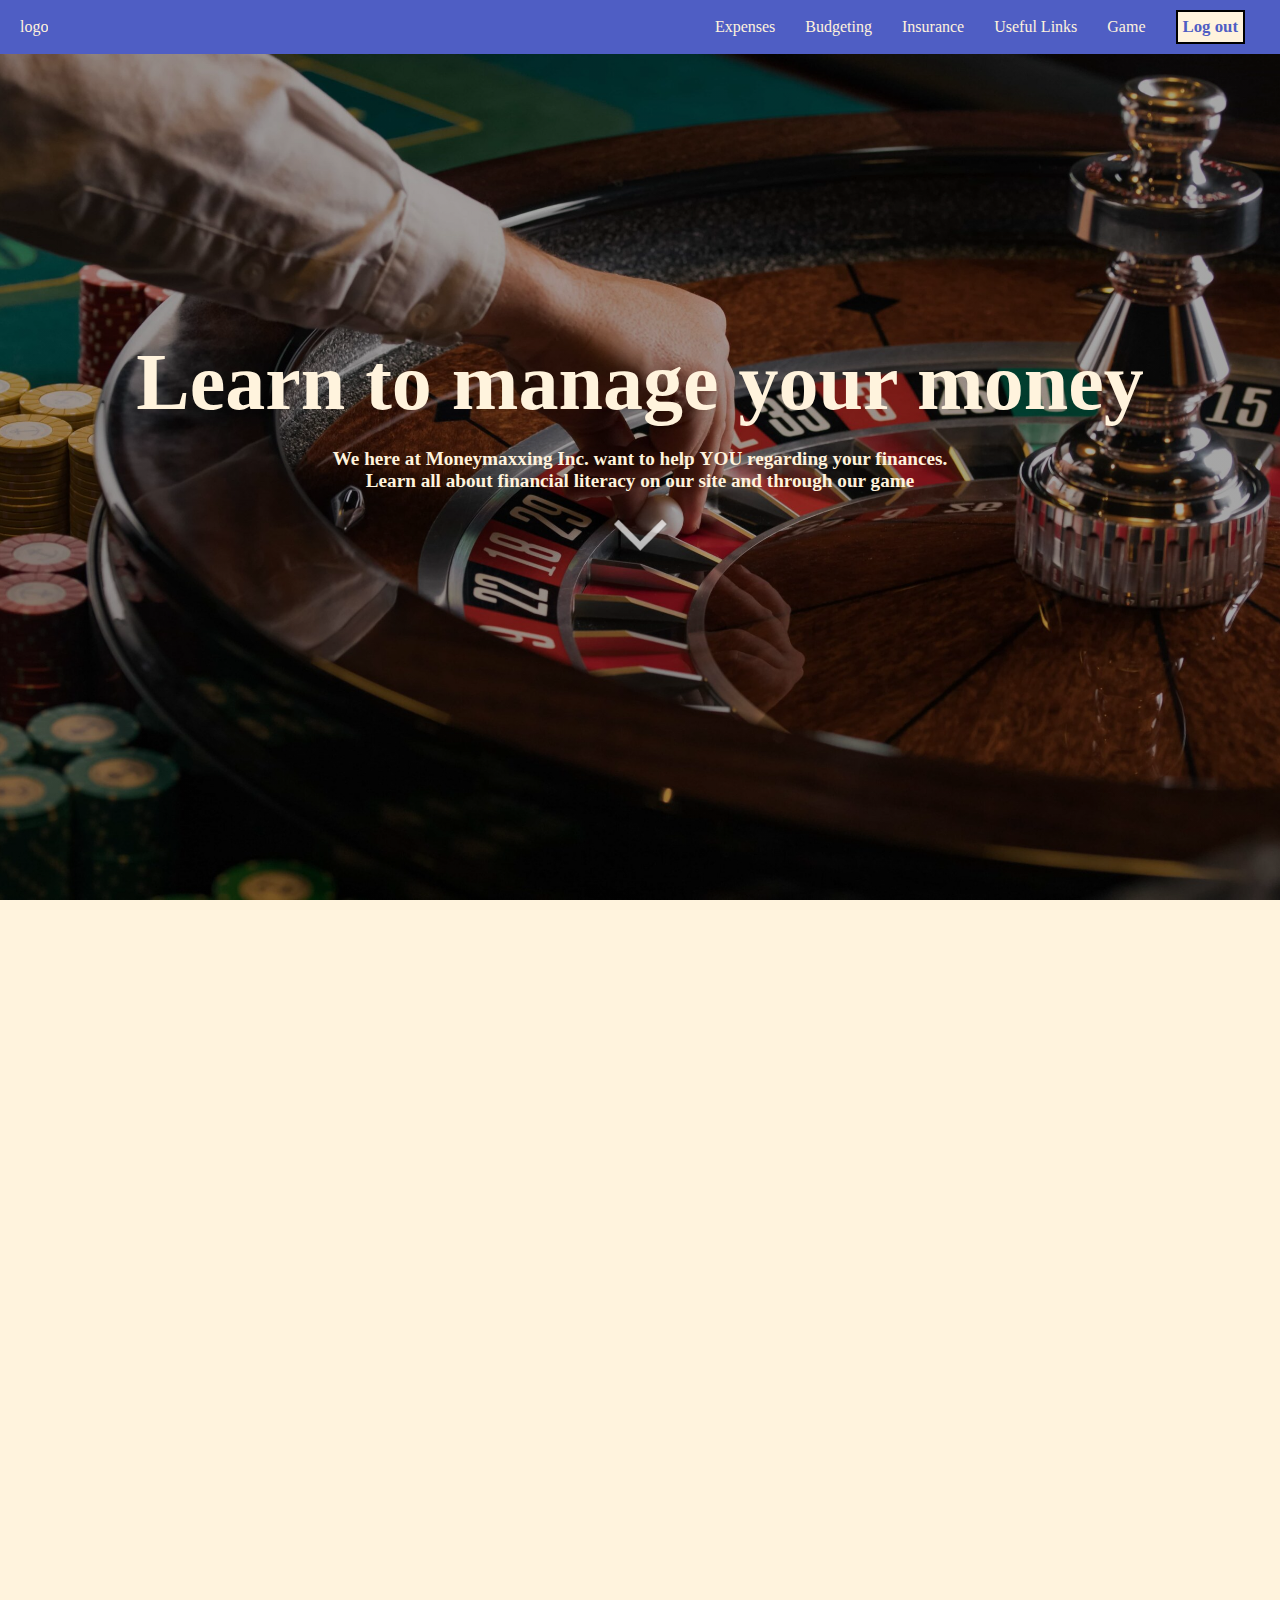
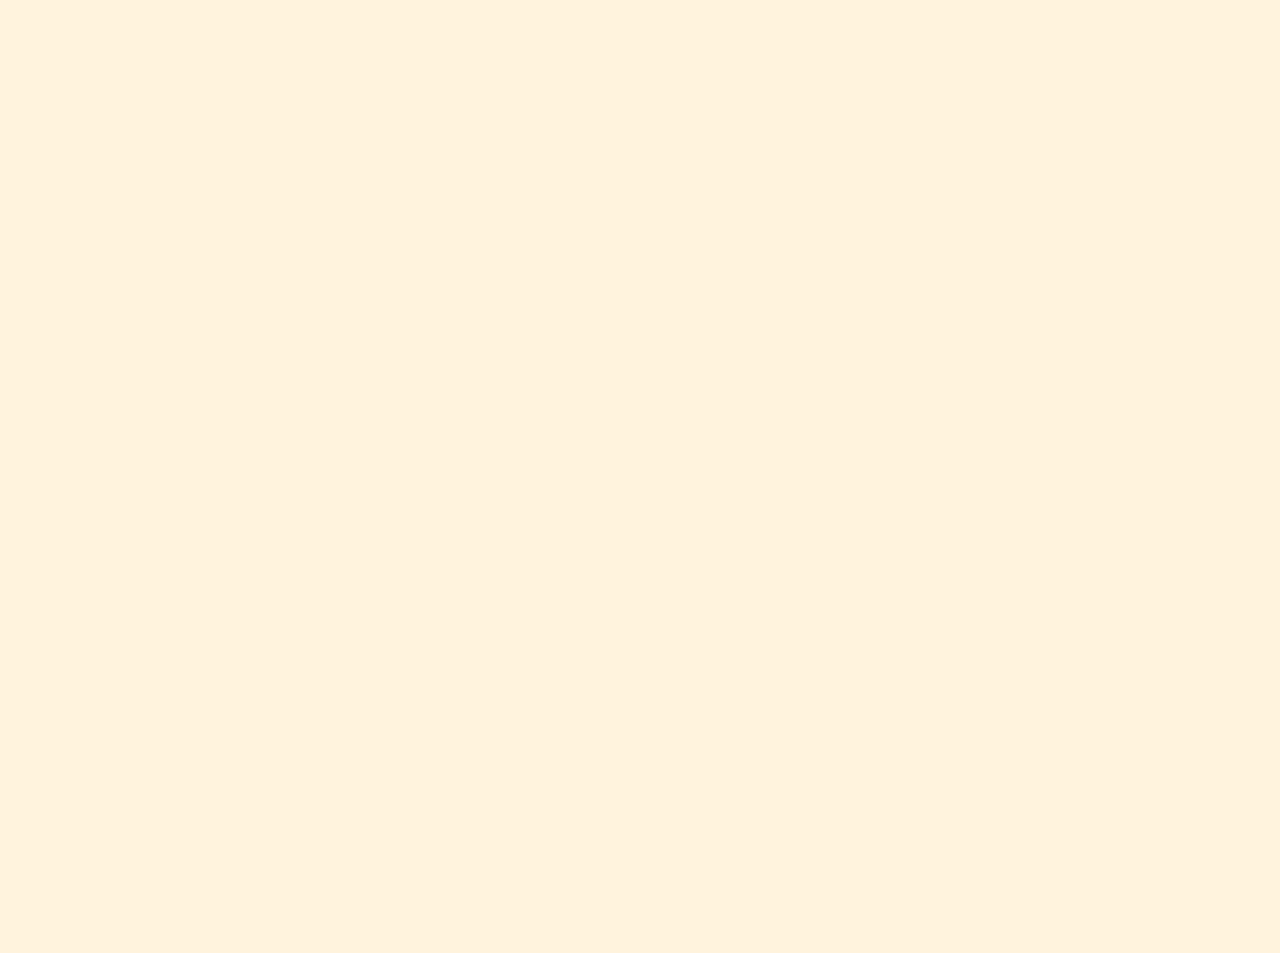
==== realoverflow/templates/index.html @ 3f856a2c "Add files via upload" ====
<!DOCTYPE html>
<html>
    <head>
        <meta charset ='utf 8'>
        <title>moneymaxxing</title>
        <link rel='stylesheet' href ='../static/indexstyle.css'>
    </head>

    <body>
        <nav>
            <!--center a bunch of text then have an image in the middle of them and the text navigates you to the different pages and shit-->
        
            <div class ='logo'>logo</div>
            <ul>
                <li><a>Expenses</a></li>
                <li><a>Budgeting</a></li>
                <li><a>Insurance</a></li>
                <li><a>Useful Links</a></li>
                <li><a>Game</a></li>
                <li><button>Log out</button></li>
            </ul>
            
        </nav>
        <!--HOMEPAGE GETS YOU A GAME AND AT THE BOTTOM OF THE IMAGE HAS AN ARROW INDICATING TO SCROLL-->
        <div class="homepage game">
            <h1>Learn to manage your money</h1>
            <audio src="../audio/symphony_clip.mp3" autoplay></audio>
            <p>We here at Moneymaxxing Inc. want to help <strong>YOU</strong>
                  regarding your finances. <br>Learn all about financial literacy on our site and through 
                  our <a>game</a></p>
            <img src='../images/downarrow.png'>


        </div>
        <!--THREE BOXES EXPENSES AND BUDGETING NEXT TO ONE ANOTHER AND INSURANCE BELOW WHEN RESIZED THEY ALL COME INTO ONE ROW-->
        <div class ='firstblock block'>
            <div class = 'expenses'>
                
                <div class='expensetext'>
                    <h1>
                        Expenses
                    </h1>
                    <p>
                        Track your spending and gain valuable insights into your habits
                    </p>
                    
                </div>

            </div>
            <div class ='budgeting'>
                <div class ='budgettext'>
                    <h1>
                        Budgeting
                    </h1>
                    <p>
                        Plan out budgets to prevent overspending
                    </p>
                </div>

            </div>
        </div>
        <div class ='secondblock block'>
            <div class ='insurance'>
                <div class='insurancetext'>
                    <h1>
                        Insurance
                    </h1>
                    <p>
                        Pay out of your pocket to let companies pay out of their pockets
                    </p>
                </div>
            </div>

        </div>
        <div class='thirdblock block'>
            <div class='games'>
                <div class='gamestext'>
                    <h1>Game</h1>
                    <p>Gain financial knowledge and literacy through our interactive game</p>
                </div>
            </div>
        </div>
        <!--FOOTER IS THE LIBRARY (USEFYL LINKS)-->
        
        <footer>
            <div class="footer-container">
                <h3>Useful Resources</h3>
                <ul>
                    <li><a href="https://www.moneysense.gov.sg" target="_blank">MoneySense - Financial Education</a></li>
                    <li><a href="https://ifl.org.sg/modules/money-management-for-youths-abw" target="_blank">Institute for Financial Literacy - Youth Workshops</a></li>
                    <li><a href="https://www.youthopia.sg//financial-literacy" target="_blank">Youthopia - Financial Literacy for Teens</a></li>
                    <li><a href="https://www.posb.com.sg/teach-your-child-money-matters" target="_blank">POSB - Teach Your Child Money Matters</a></li>
                </ul>
            </div>
        </footer>
        
    </body>
</html>
---- realoverflow/static/indexstyle.css ----
* {
    margin: 0;
    padding: 0;
    box-sizing: border-box;
    font-family: Garamond;
    overflow-x: hidden;
    /*
    border: 1px solid red;
    */
    
}
body,html{
    height: 100%;
}
body {
    background-color: #fff3dd;
}
nav {
    position: fixed;
    top: 0;
    left: 0;
    padding: 20px;
    color: #fff3dd;
    background-color: #4f5ec4;
   
    height: 6%;
    width: 100vw;
    display: flex;
    
    justify-content: space-between;
    align-items: center;
    z-index: 1;
    overflow: hidden;
}
nav ul {
    display: flex;
    justify-content: space-between;
    align-items: center;
    list-style: none;
}
nav ul li{
    padding: 15px;
    transition: background-color 0.5s;
    
    
}
nav ul li:hover{
    background-color: #7d8ced;
}
nav ul li button {
    background-color:#fff3dd;
    color:#4f5ec4;
    padding: 5px;
    font-weight: bold;
    font-size: 1.05em;
    border: 2px solid black;
}
.homepage{
    height: 100%;
    background-image: linear-gradient(rgba(0, 0, 0, 0.35),
    rgba(0, 0, 0, 0.35)),url('../images/roulette.jpg');
    background-repeat: no-repeat;
    background-size: cover;
    background-attachment: fixed;
    background-position: center;
    display: flex;
    flex-direction: column;
    align-items: center;
    justify-content: center;
    color: #fff3dd;
    
    font-weight: bolder;
}
.homepage img{
    height: 8vh;
    width: 8vw;
    object-fit: contain;
    opacity: 0.7;
    
}
.homepage h1 {
    font-size: 5em;
    padding: 10px;
    
}
.homepage p{
    font-size: 1.2em;
    padding: 10px;
    text-align: center;
}
.homepage_game img{
    width: 100px;
    height: 100px;
    display: inline-block;
    top: 80%;
    margin: auto;
}
.block {
    font-size:1.2em;
    font-weight: 300;
}
.firstblock {
    display:flex;
    flex-direction: row;
    justify-content: space-between;
    width: 99vw;
    height: 52.5vh;
    
    padding: 10px;
    overflow: hidden;
}
.expenses{
    height: 50vh;
    width: 50vw;
    /*
    border: 5px solid #4f5ec4;
    border-radius: 5%;
    
    border: 10px solid rgb(88, 170, 222);
    border-style: inset;
    */
    padding: 10px;
    overflow: hidden;
    display: flex;
    align-items: center;
    justify-content: center;
    background-image: linear-gradient(rgba(0, 0, 0, 0.35),
    rgba(0, 0, 0, 0.35)),url('../images/cash_rainign.png');
    margin: 10px;
    background-repeat: no-repeat;
    background-size: cover;
    background-position: center;
    transition: opacity 0.75s;

}
.expenses:hover{
    opacity: 0.85;
}
.expenseimg{
    height: 40vh;
    width: 20vw;
    object-fit: cover;
    overflow:hidden;
    padding: 10px;
    
}
.expensetext{
    display: flex;
    flex-direction: column;

    justify-content: center;
    align-items: center;
    color: #fff3dd;
    padding: 10px;
}
.expensetext img{
    object-fit: contain;
    height:5vh;
    width: 5vw;
    padding: 10px;
}
.budgeting{
    height: 50vh;
    width: 50vw;
    /*
    border: 10px solid rgb(88, 170, 222);
    border-style: inset;
    */
    padding: 10px;
    background-image: linear-gradient(rgba(0, 0, 0, 0.35),
    rgba(0, 0, 0, 0.35)),url('../images/poker.jpeg');
    background-position: center;
    background-size:cover ;
    background-repeat: no-repeat;
    margin: 10px;
    display: flex;
    justify-content: center;
    align-items: center;
    transition: opacity 0.75s;
  
}
.budgeting:hover{
    opacity: 0.85;
}
.budgettext{
    display: flex;
    flex-direction: column;

    justify-content: center;
    align-items: center;
    color: #fff3dd;
    padding: 10px;
    
}
.secondblock {
    margin-top: 10px;
    width: 98.5vw;
    height: 52.5vh;
    padding: 10px;
    /*
    background-image:linear-gradient(rgba(0, 0, 0, 0.35),
    rgba(0, 0, 0, 0.35)), url(../images/ambulance.jpg);
    background-position: center;
    background-size: cover;
    background-repeat: no-repeat;
    */
    
}
.insurance{
    margin: auto;
    height: 50vh;
    width: 95vw;
    background-image:linear-gradient(rgba(0, 0, 0, 0.35),
    rgba(0, 0, 0, 0.35)), url(../images/ambulance.jpg);
    background-position: center;
    background-size: cover;
    background-repeat: no-repeat;
    display:flex;
    justify-content: center;
    align-items: center;
    transition: opacity 0.75s;

}
.insurance:hover{
    opacity:0.85;
}
.insurancetext {
    display:flex;
    flex-direction: column;
    justify-content: center;
    align-items: center;
    color: #fff3dd;
}
.thirdblock{
    margin-top: 10px;
    width: 98.5vw;
    height: 52.5vh;
    padding: 10px;
}
.games{
    margin: auto;
    height: 50vh;
    width: 95vw;
    background-image:linear-gradient(rgba(0, 0, 0, 0.35),
    rgba(0, 0, 0, 0.35)), url(../images/me_btw.jpg);
    background-position: center;
    background-size: cover;
    background-repeat: no-repeat;
    display:flex;
    justify-content: center;
    align-items: center;
    transition: opacity 0.75s;
}
.games:hover{
    opacity: 0.85;
}
.gamestext{
    display:flex;
    flex-direction: column;
    justify-content: center;
    align-items: center;
    color: #fff3dd;
}
footer {
    background-color: #4f5ec4;
    padding: 20px;
    text-align: center;
}

.footer-container h3 {
    font-family: 'Garamond', serif;
    font-size: 1.2em;
    color: #fff3dd;
    margin-bottom: 15px;
    font-weight: bold;
}

.footer-container ul {
    list-style-type: none;
    padding: 0;
}

.footer-container ul li {
    margin: 10px 0;
}

.footer-container ul li a {
    text-decoration: none;
    color: #fff3dd;
    font-family: 'Garamond', serif;
    font-size: 1.2em;
    font-weight: bold;
}

.footer-container ul li a:hover {
    text-decoration: underline;
}
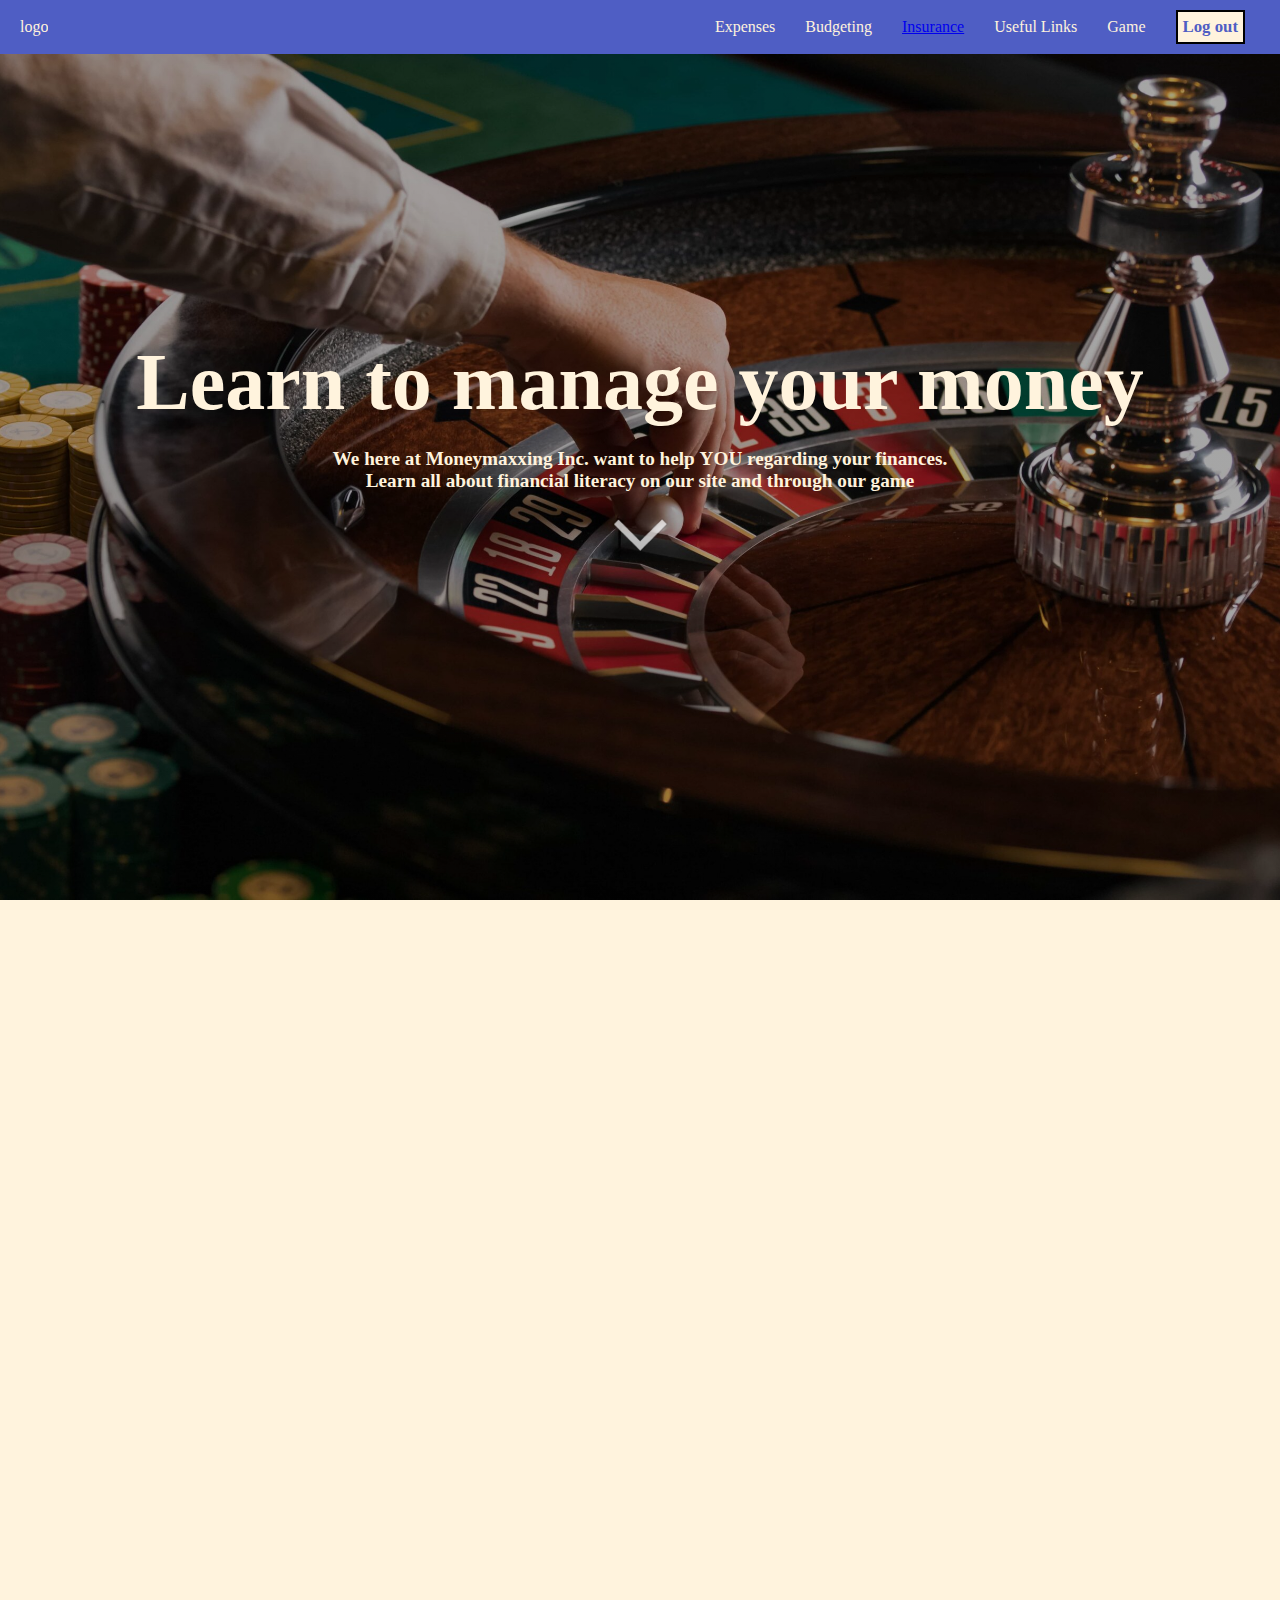
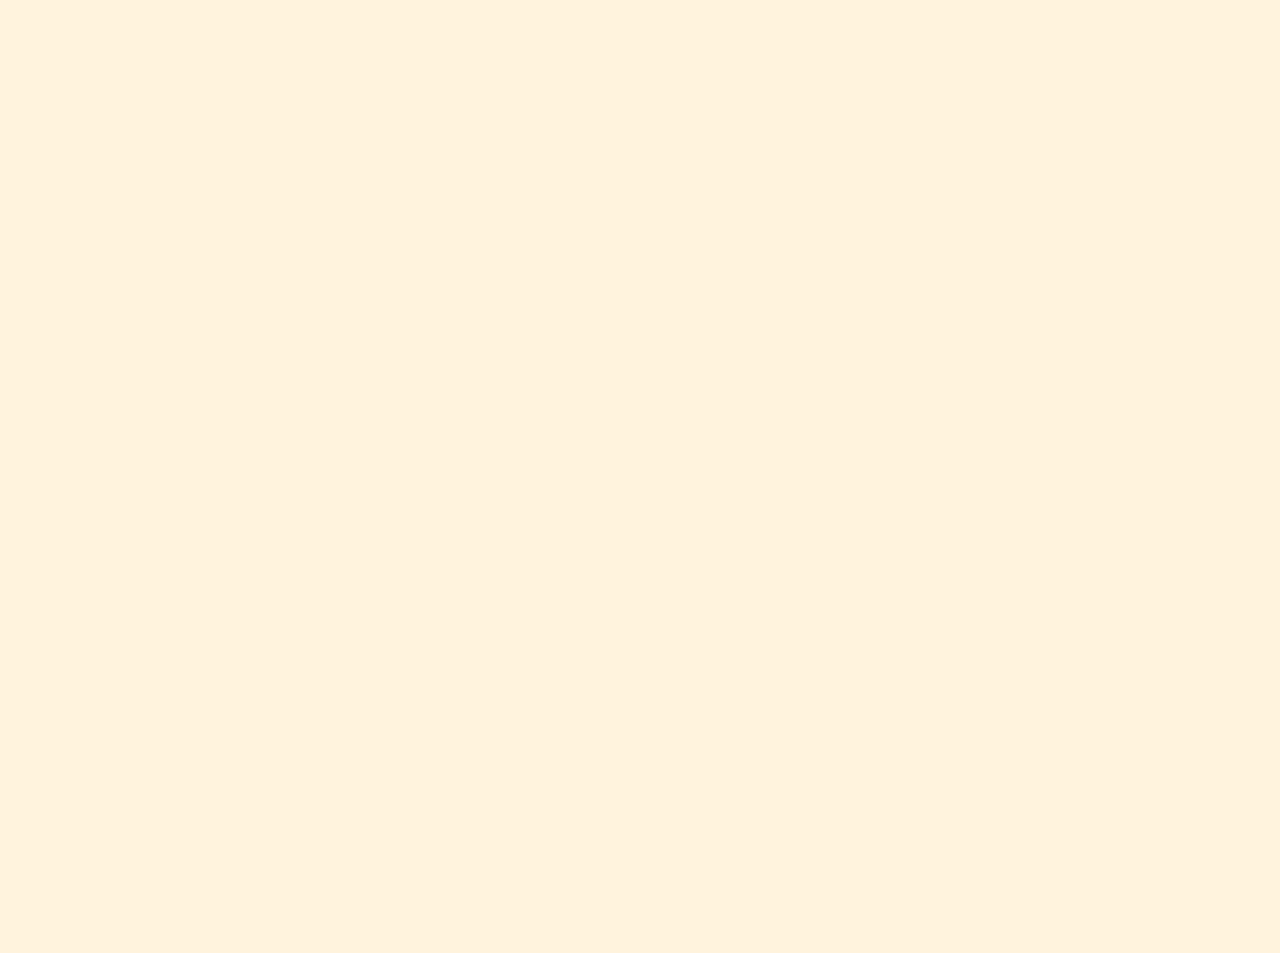
==== commit 7369d8b5: "Added link from index.html to insurance html page" ====
--- a/realoverflow/templates/index.html
+++ b/realoverflow/templates/index.html
@@ -14,7 +14,7 @@
             <ul>
                 <li><a>Expenses</a></li>
                 <li><a>Budgeting</a></li>
-                <li><a>Insurance</a></li>
+                <li><a href="insurance/insure.html">Insurance</a></li>
                 <li><a>Useful Links</a></li>
                 <li><a>Game</a></li>
                 <li><button>Log out</button></li>
@@ -95,4 +95,4 @@
         </footer>
         
     </body>
-</html>+</html>
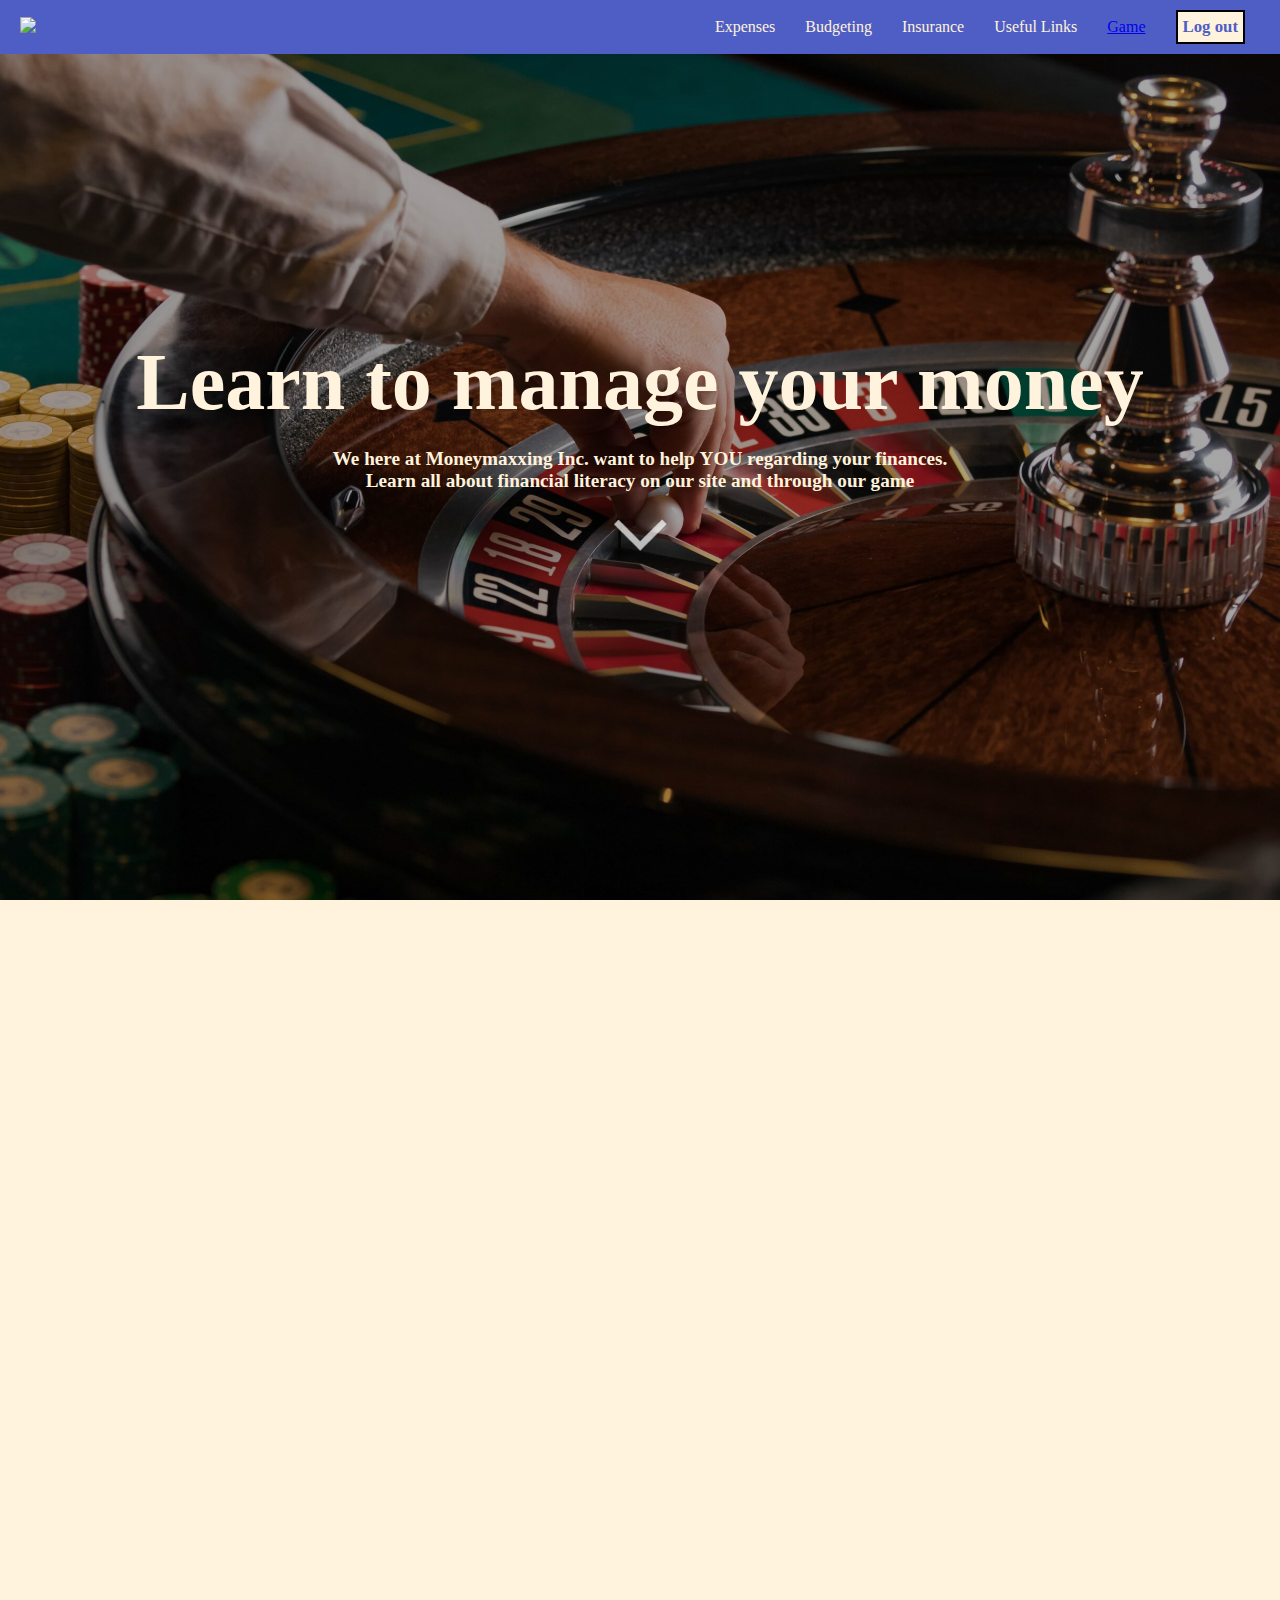
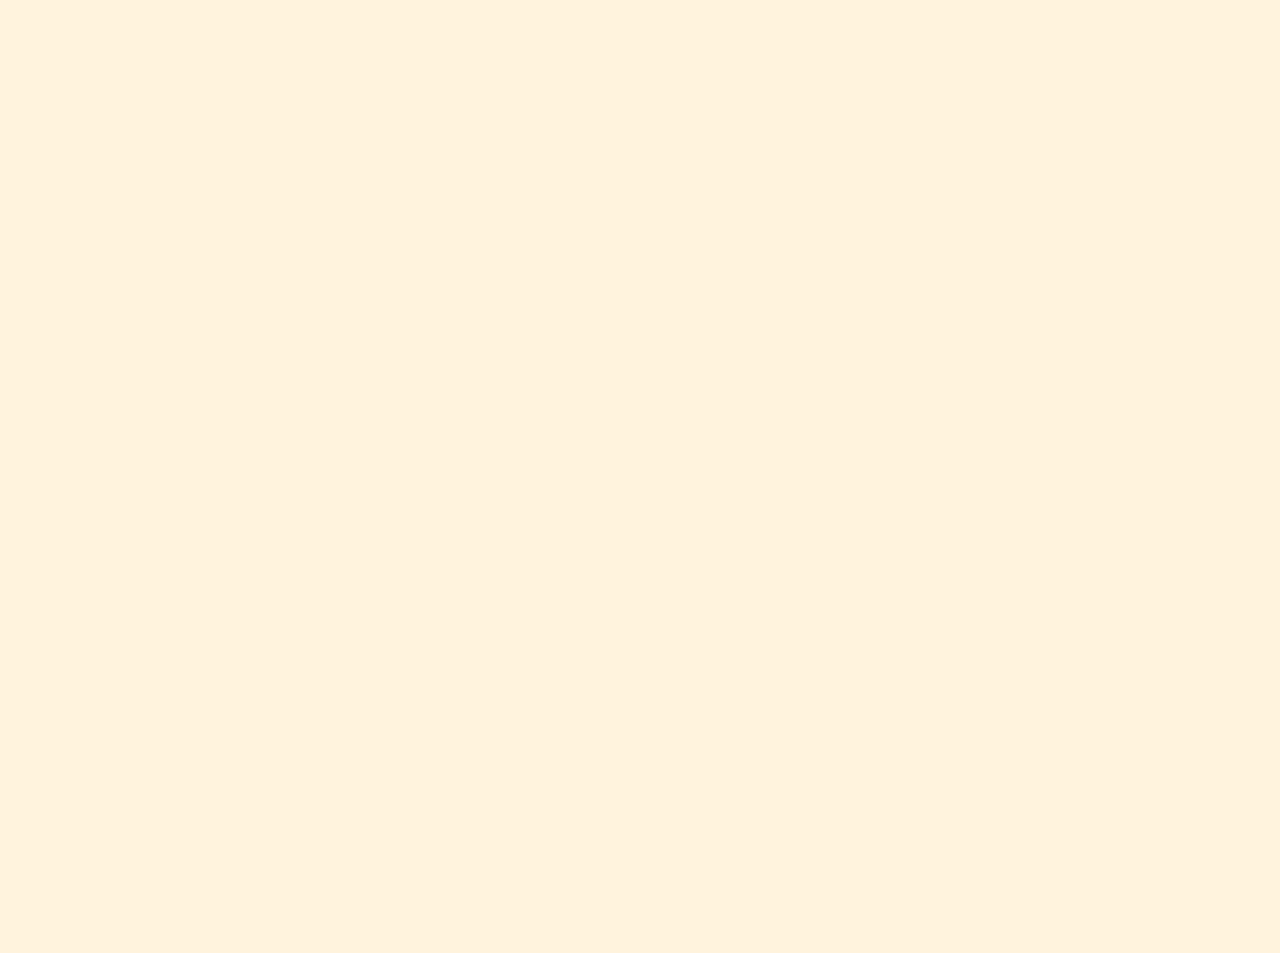
==== commit 90b59345: "Add files via upload" ====
--- a/realoverflow/templates/index.html
+++ b/realoverflow/templates/index.html
@@ -10,13 +10,13 @@
         <nav>
             <!--center a bunch of text then have an image in the middle of them and the text navigates you to the different pages and shit-->
         
-            <div class ='logo'>logo</div>
+            <a href ='index.html'><div class ='logo'><img src='../images/subway_surfers_short-ezgif.com-crop.gif'></div></a>
             <ul>
                 <li><a>Expenses</a></li>
                 <li><a>Budgeting</a></li>
-                <li><a href="insurance/insure.html">Insurance</a></li>
+                <li><a>Insurance</a></li>
                 <li><a>Useful Links</a></li>
-                <li><a>Game</a></li>
+                <li><a href ='game.html'>Game</a></li>
                 <li><button>Log out</button></li>
             </ul>
             
@@ -73,12 +73,14 @@
 
         </div>
         <div class='thirdblock block'>
+            <a href ='game.html'>
             <div class='games'>
                 <div class='gamestext'>
                     <h1>Game</h1>
                     <p>Gain financial knowledge and literacy through our interactive game</p>
                 </div>
             </div>
+            </a>
         </div>
         <!--FOOTER IS THE LIBRARY (USEFYL LINKS)-->
         
@@ -95,4 +97,4 @@
         </footer>
         
     </body>
-</html>
+</html>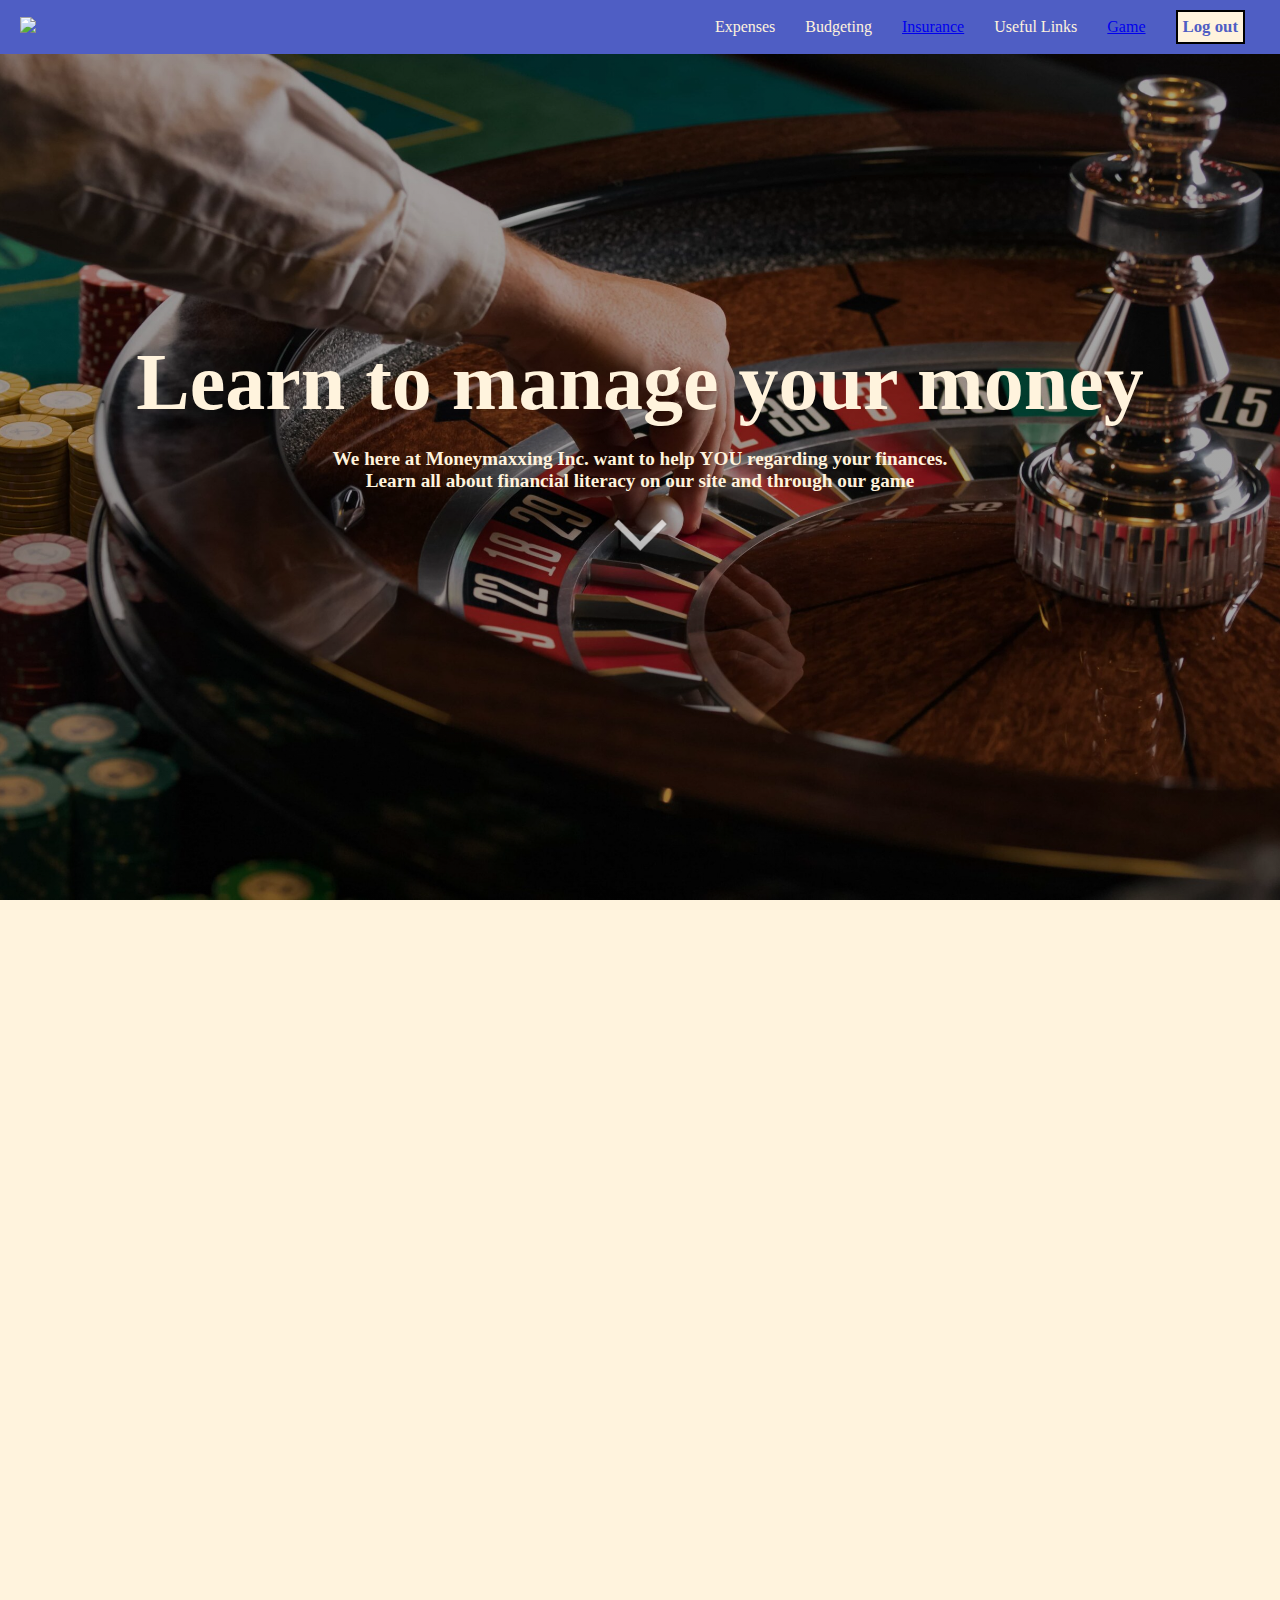
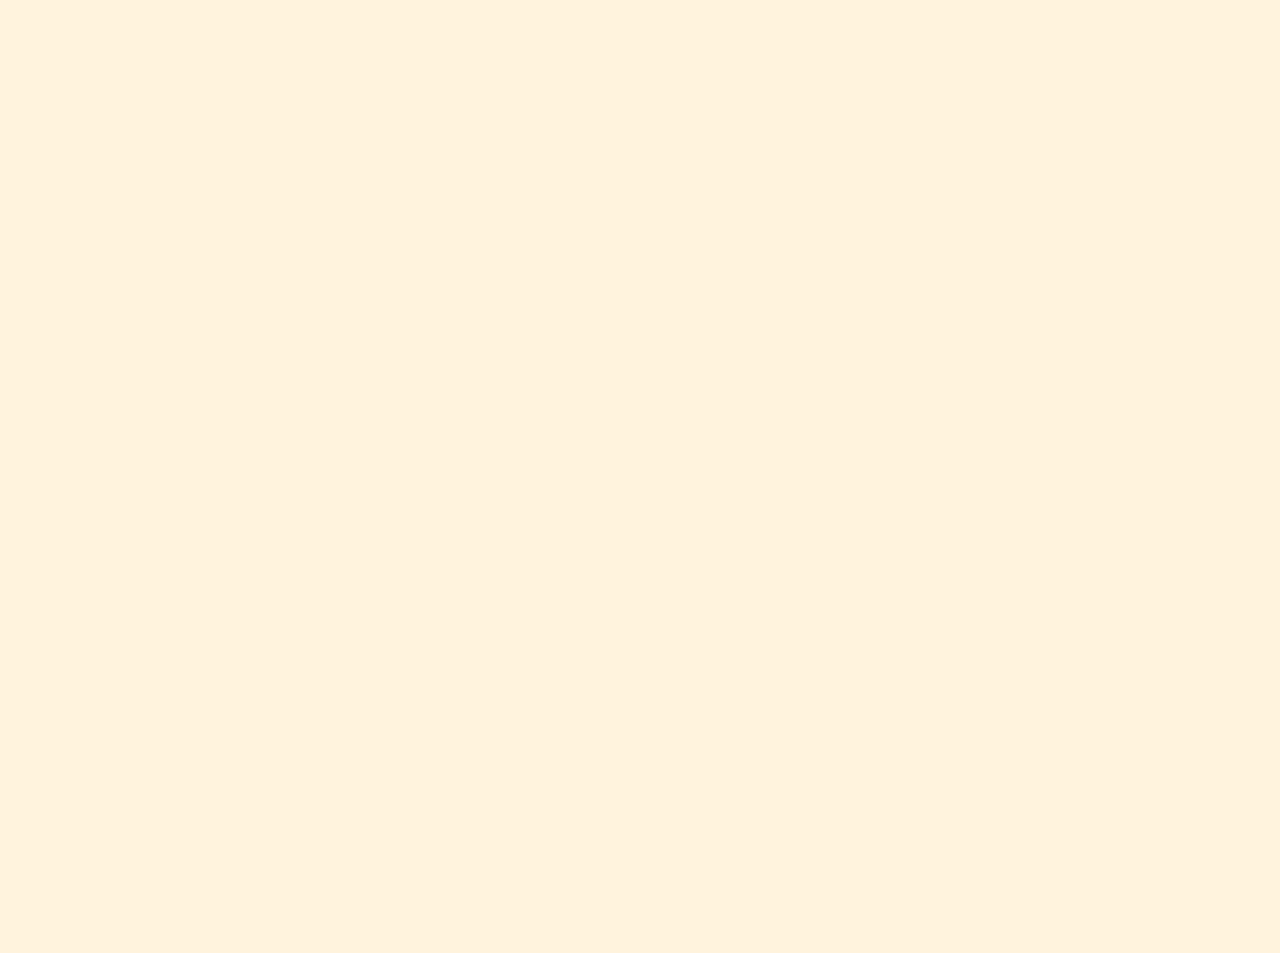
==== commit 9f4776aa: "Update index.html" ====
--- a/realoverflow/templates/index.html
+++ b/realoverflow/templates/index.html
@@ -14,7 +14,7 @@
             <ul>
                 <li><a>Expenses</a></li>
                 <li><a>Budgeting</a></li>
-                <li><a>Insurance</a></li>
+                <li><a href ='insurance/insure.html'>Insurance</a></li>
                 <li><a>Useful Links</a></li>
                 <li><a href ='game.html'>Game</a></li>
                 <li><button>Log out</button></li>
@@ -97,4 +97,4 @@
         </footer>
         
     </body>
-</html>+</html>
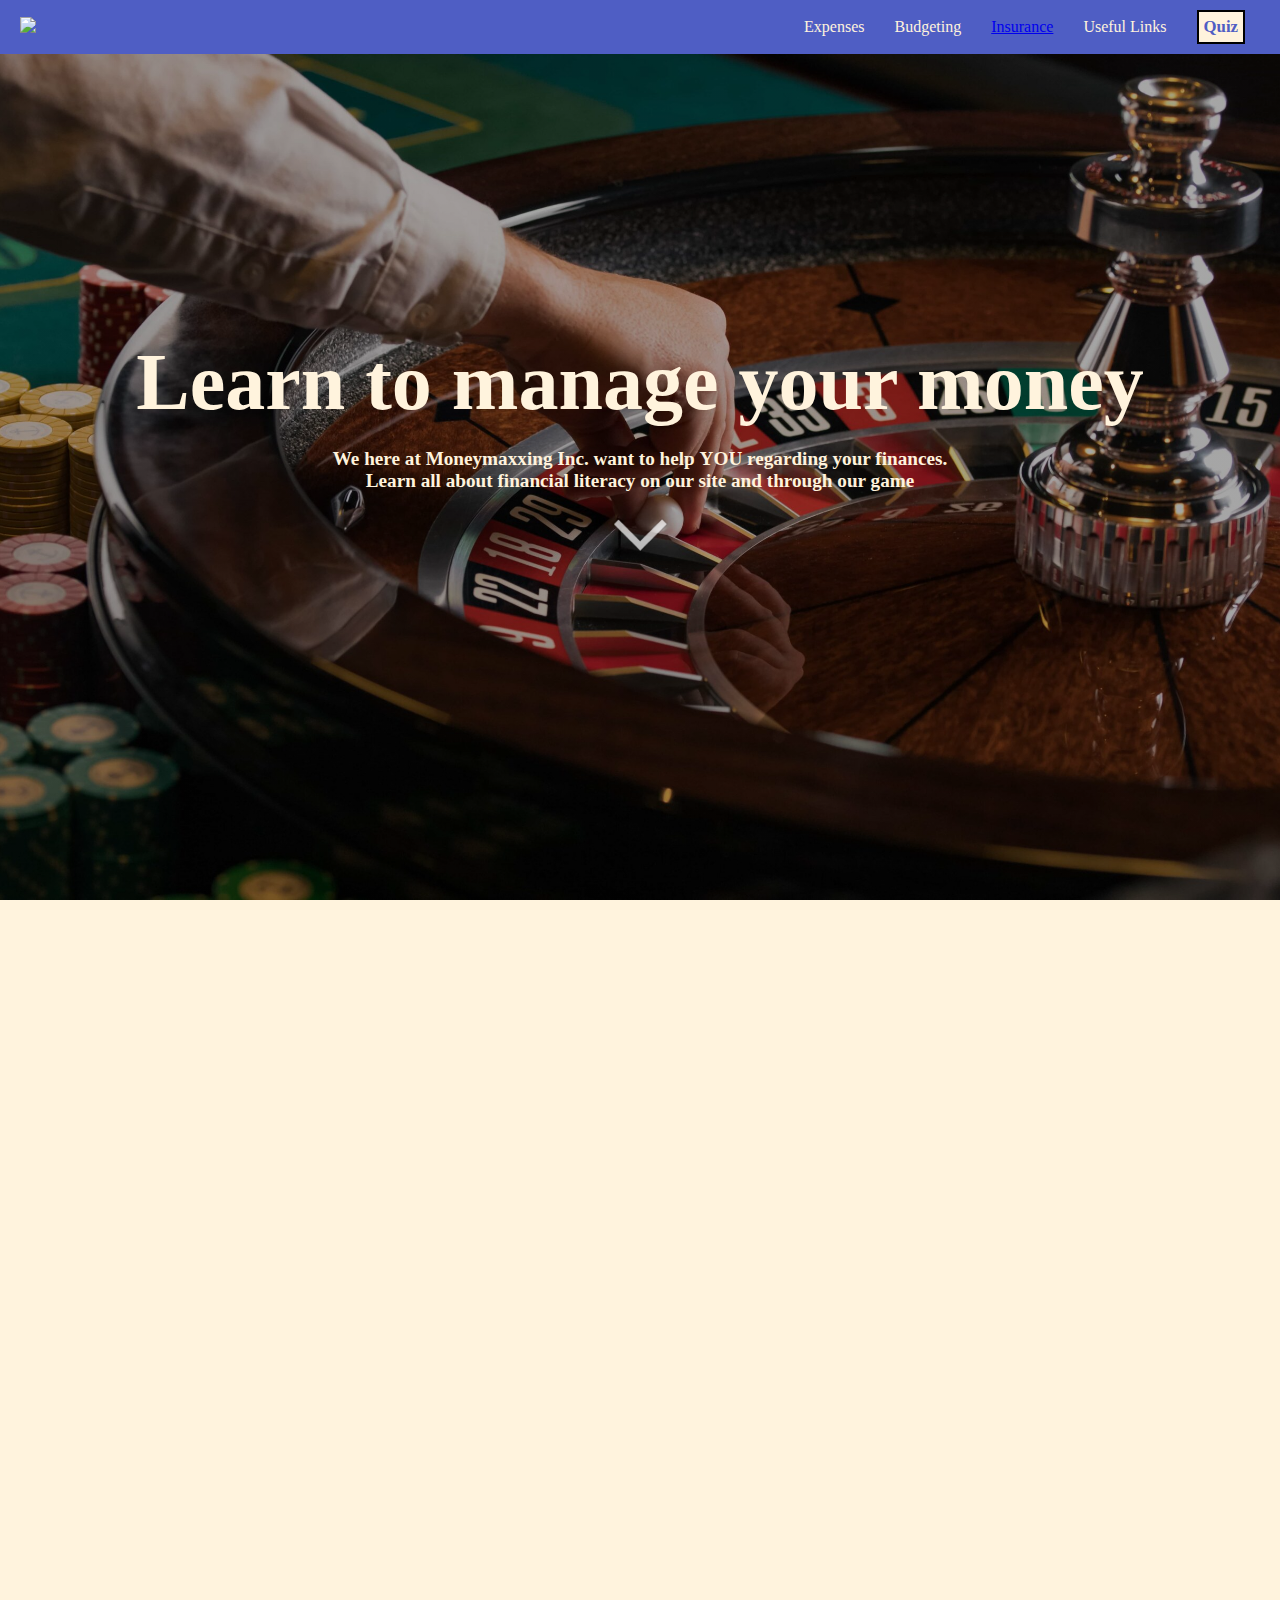
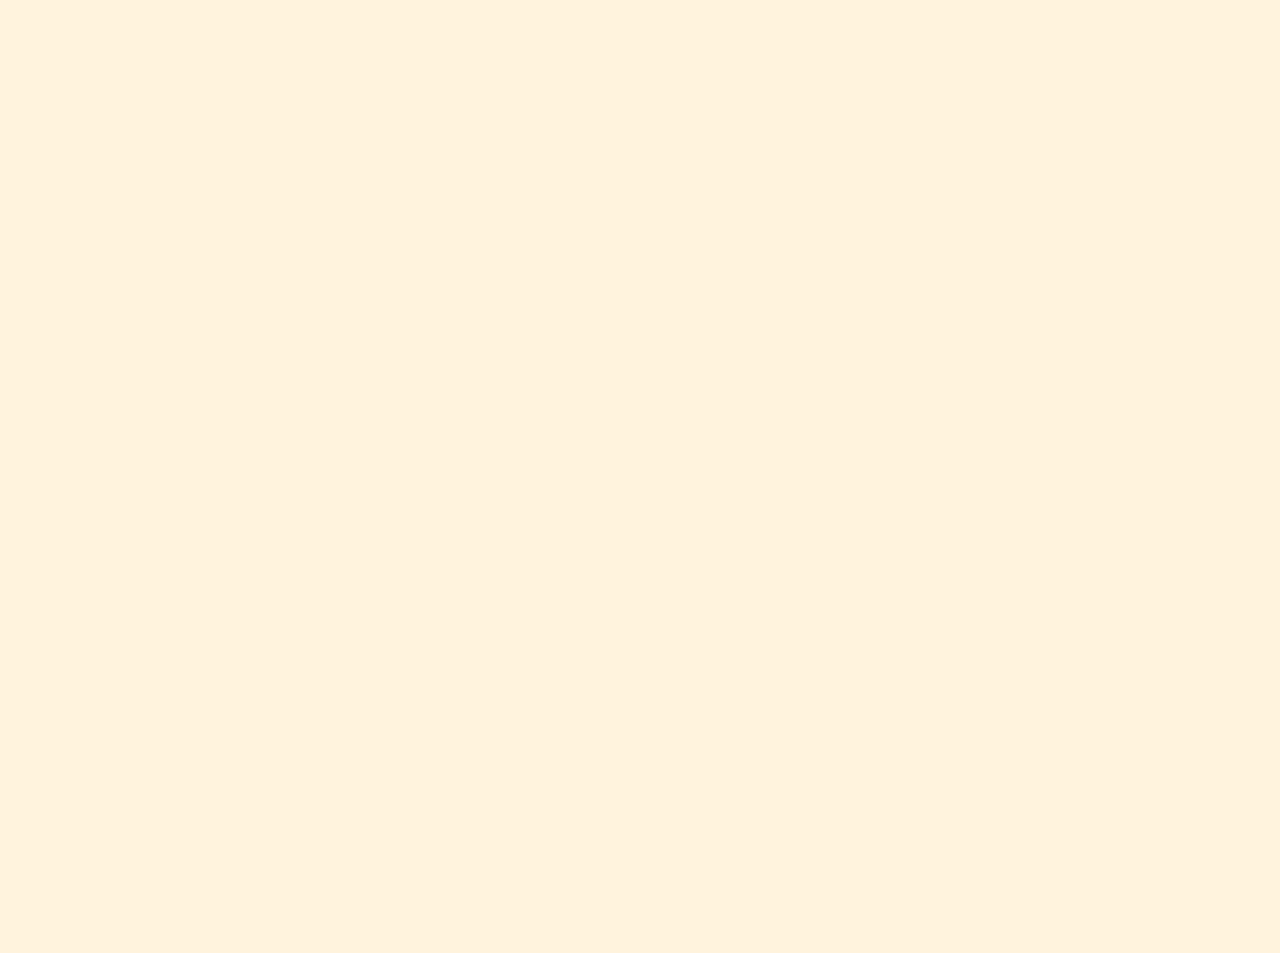
==== commit 4831c460: "Update index.html" ====
--- a/realoverflow/templates/index.html
+++ b/realoverflow/templates/index.html
@@ -16,8 +16,8 @@
                 <li><a>Budgeting</a></li>
                 <li><a href ='insurance/insure.html'>Insurance</a></li>
                 <li><a>Useful Links</a></li>
-                <li><a href ='game.html'>Game</a></li>
-                <li><button>Log out</button></li>
+                
+                <li><a href='game.html'><button>Quiz</button></a></li>
             </ul>
             
         </nav>
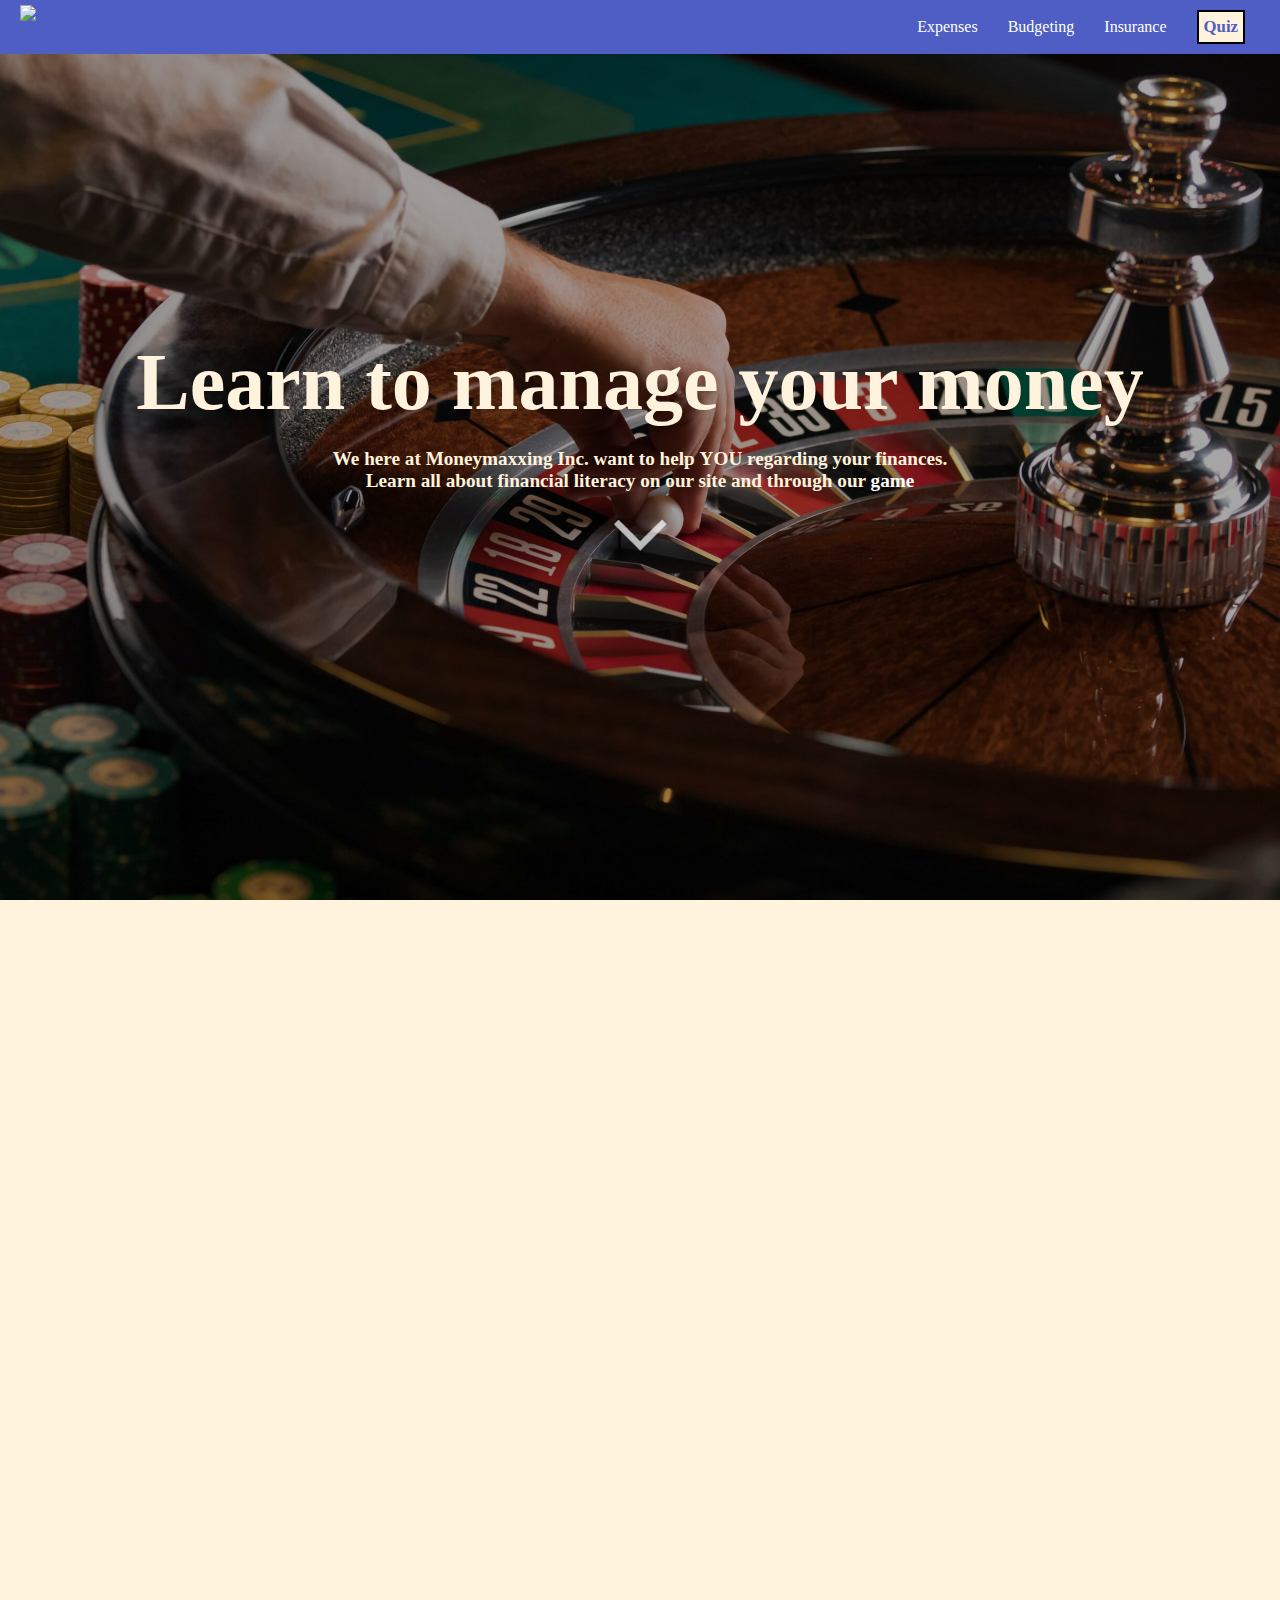
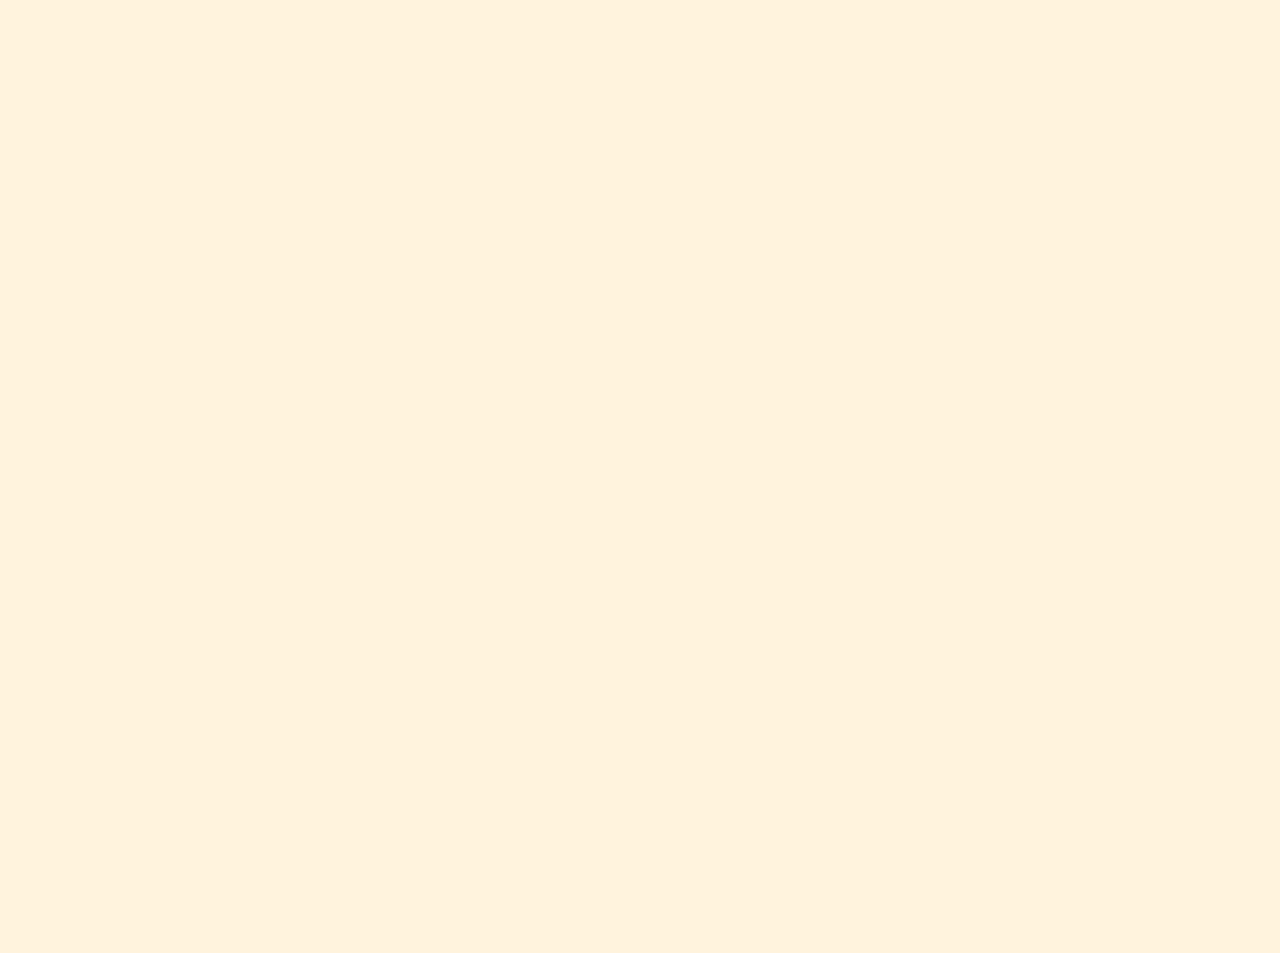
==== commit a2c65799: "Add files via upload" ====
--- a/realoverflow/templates/index.html
+++ b/realoverflow/templates/index.html
@@ -12,11 +12,9 @@
         
             <a href ='index.html'><div class ='logo'><img src='../images/subway_surfers_short-ezgif.com-crop.gif'></div></a>
             <ul>
-                <li><a>Expenses</a></li>
+                <li><a href="../expenses.html">Expenses</a></li>
                 <li><a>Budgeting</a></li>
                 <li><a href ='insurance/insure.html'>Insurance</a></li>
-                <li><a>Useful Links</a></li>
-                
                 <li><a href='game.html'><button>Quiz</button></a></li>
             </ul>
             
@@ -34,33 +32,37 @@
         </div>
         <!--THREE BOXES EXPENSES AND BUDGETING NEXT TO ONE ANOTHER AND INSURANCE BELOW WHEN RESIZED THEY ALL COME INTO ONE ROW-->
         <div class ='firstblock block'>
-            <div class = 'expenses'>
-                
-                <div class='expensetext'>
-                    <h1>
-                        Expenses
-                    </h1>
-                    <p>
-                        Track your spending and gain valuable insights into your habits
-                    </p>
-                    
+            <a href="../expenses.html">
+                <div class = 'expenses'>
+                    <div class='expensetext'>
+                        <h1>
+                            Expenses
+                        </h1>
+                        <p>
+                            Track your spending and gain valuable insights into your habits
+                        </p>
+                        
+                    </div>
+
                 </div>
-
-            </div>
-            <div class ='budgeting'>
-                <div class ='budgettext'>
-                    <h1>
-                        Budgeting
-                    </h1>
-                    <p>
-                        Plan out budgets to prevent overspending
-                    </p>
+            </a>
+            <a href="#">
+                <div class ='budgeting'>
+                    <div class ='budgettext'>
+                        <h1>
+                            Budgeting
+                        </h1>
+                        <p>
+                            Plan out budgets to prevent overspending
+                        </p>
+                    </div>
                 </div>
-
-            </div>
+            </a>
         </div>
         <div class ='secondblock block'>
+            <a href ='insurance/insure.html'>
             <div class ='insurance'>
+                
                 <div class='insurancetext'>
                     <h1>
                         Insurance
@@ -70,14 +72,15 @@
                     </p>
                 </div>
             </div>
+            </a>
 
         </div>
         <div class='thirdblock block'>
             <a href ='game.html'>
             <div class='games'>
                 <div class='gamestext'>
-                    <h1>Game</h1>
-                    <p>Gain financial knowledge and literacy through our interactive game</p>
+                    <h1>Quiz</h1>
+                    <p>Test your own knowledge regarding financial matters</p>
                 </div>
             </div>
             </a>
--- a/realoverflow/static/indexstyle.css
+++ b/realoverflow/static/indexstyle.css
@@ -9,6 +9,24 @@
     */
     
 }
+
+/*Colour for current nav page*/
+.current{
+    color: orange;
+}
+  
+a{
+    text-decoration: none;
+    color: white;
+}
+
+.logo{
+    height: 5vh;
+    width: 8vh;
+    object-fit: cover;
+    overflow: hidden;
+}
+
 body,html{
     height: 100%;
 }
